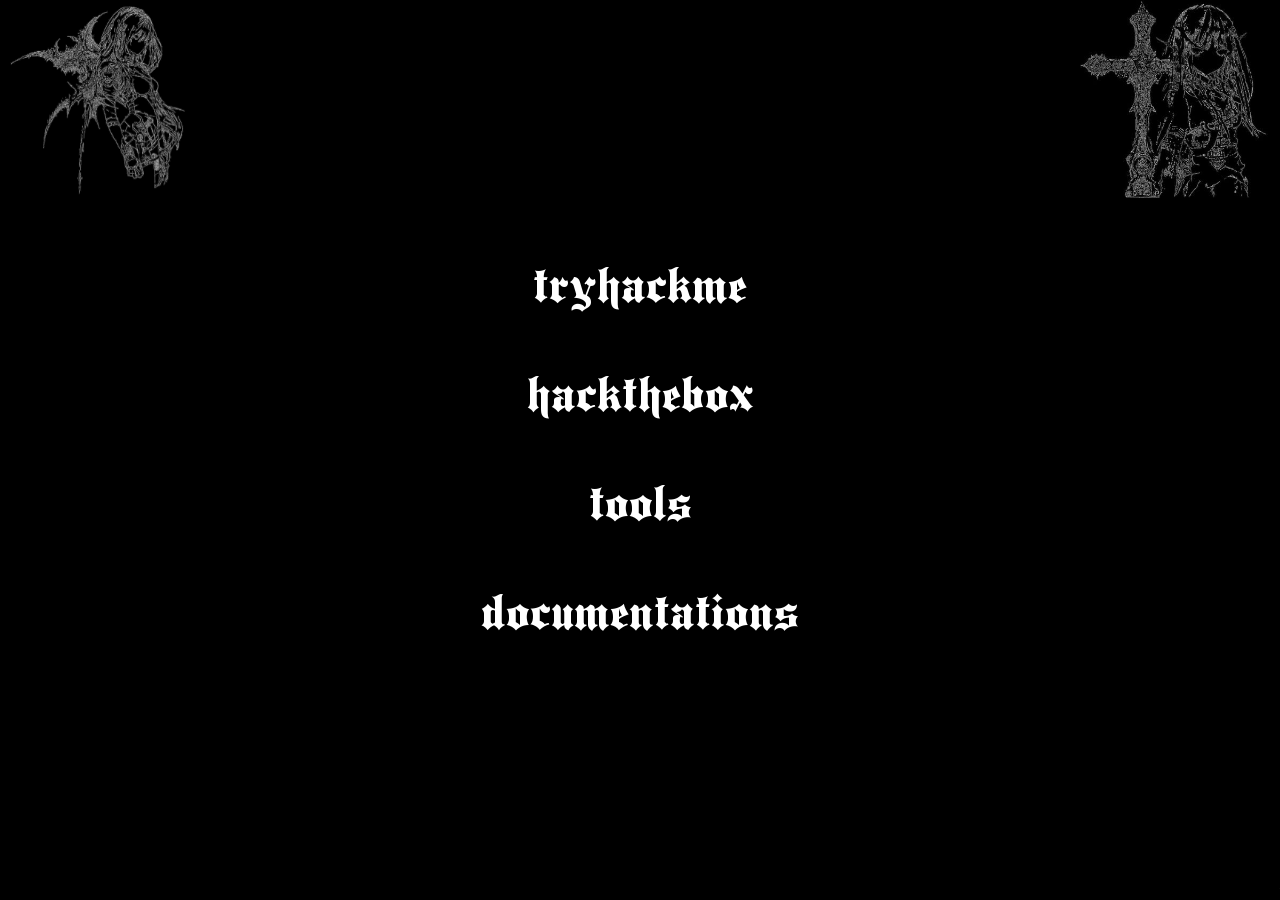
==== index.html @ bd2f1984 "init member mark" ====
<!DOCTYPE html>
<html lang="pt-br">
  <head>
    <meta charset="UTF-8" />
    <meta name="viewport" content="width=device-width, initial-scale=1.0" />
    <link rel="stylesheet" href="./css/fonts/fonts.css" />
    <link rel="stylesheet" href="./css/style.css" />
    <link rel="icon" href="./icon.ico" type="image/x-icon" />
    <title>highsix</title>
  </head>
  <body>
    <audio id="player" preload="auto" autoplay loop>
      <source src="music/bossout.mp3" type="audio/mp3" />
    </audio>
    <div class="image-header left">
      <img src="img/bless1.jpeg" alt="bless1" />
    </div>
    <div class="image-header right">
      <img src="img/bless2.jpeg" alt="bless2" />
    </div>

    <section class="container">
      <a class="font-fd link" href="https://highsix.evils.in/mark/thm/">tryhackme</a>
      <a class="font-fd link" href="https://highsix.evils.in/mark/htb/">hackthebox</a>
      <a class="font-fd link" href="https://highsix.evils.in/mark/tools/">tools</a>
      <a class="font-fd link" href="https://highsix.evils.in/mark/docs/">documentations</a>
    </section>

    <footer class="fixed-bottom">
      <span class="font-brs description-footer">in construction</span>
    </footer>
  </body>
</html>
---- css/fonts/fonts.css ----
@font-face {
  font-family: "FD";
  src: url("./FlyingDutchman.ttf") format("truetype");
}

@font-face {
  font-family: "BRS";
  src: url("./BellaRosePlain.ttf") format("truetype");
}

.font-fd {
  font-family: "FD";
}

.font-brs {
  font-family: "BRS";
}
---- css/style.css ----
body::-webkit-scrollbar {
  width: 0;
}

body {
  background-color: black;
  margin: 0 20px;
  scroll-behavior: smooth;
}

.image-header {
  position: fixed;
  top: 0;
  width: 200px;
}

img {
  width: 100%;
  height: 100%;
}

.left {
  left: 0;
}

.right {
  right: 0;
}

.container {
  width: 100%;
  height: 100vh;
  margin: 0 auto;
  display: flex;
  flex-direction: column;
  justify-content: center;
  align-items: center;
}

.link {
  position: relative;
  font-size: 50px;
  text-decoration: none;
  color: white;
  margin: 25px 0;
}

.link:hover {
  color: rgb(58, 14, 99);
}

.fixed-bottom {
  position: fixed;
  right: 0;
  bottom: 0;
  left: 0;
  z-index: 1030;
  background-color: #000;
  box-sizing: border-box;
  overflow: hidden;
  white-space: nowrap;
}

.description-footer {
  color: white;
  animation: marquee 10s linear infinite;
  display: inline-block;
  padding-left: 100%;
  will-change: transform;
  font-size: 18px;
}

@keyframes marquee {
  0% {
    transform: translate(0);
  }
  100% {
    transform: translate(-100%);
  }
}
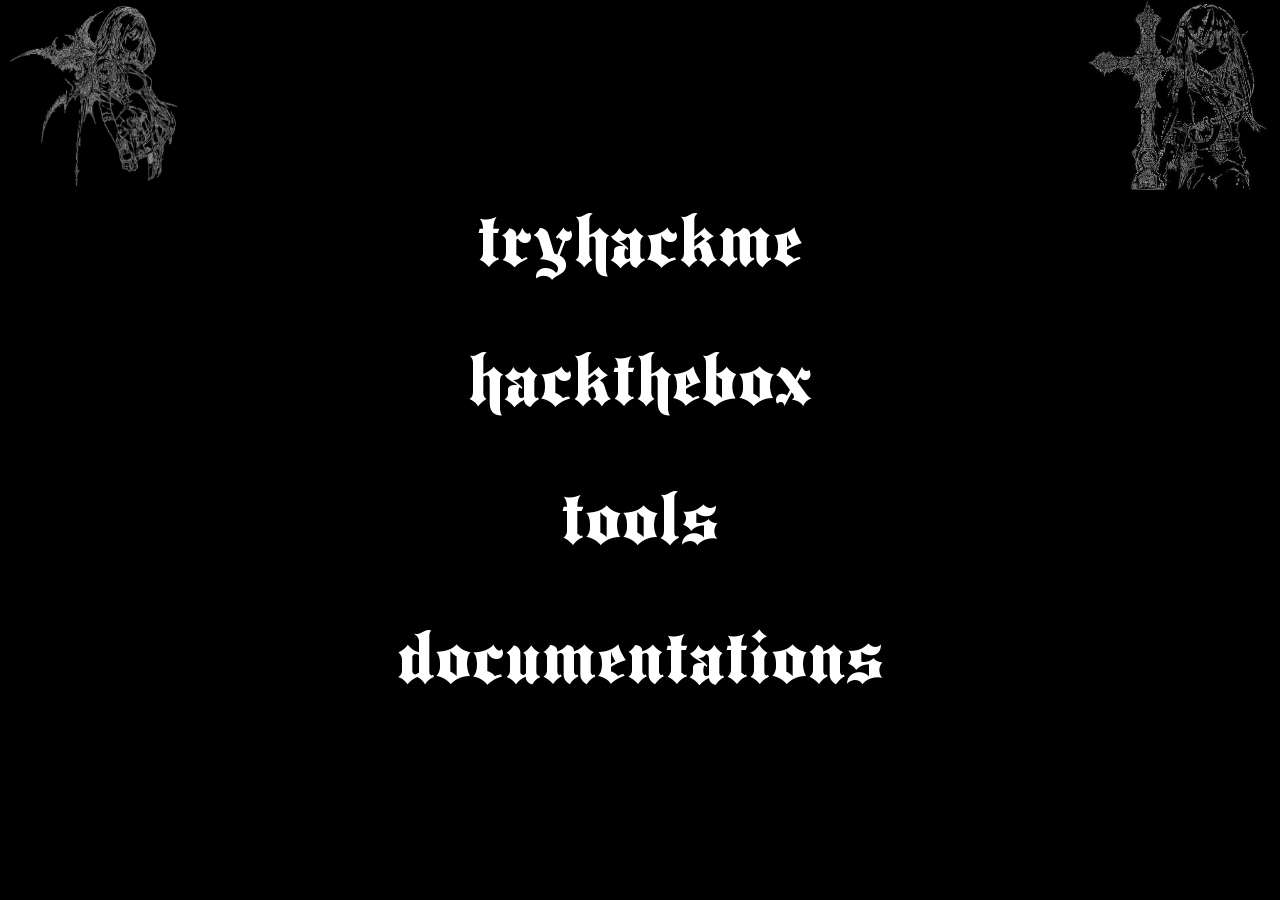
==== commit 1a633ab1: "add docs v1 and OS documentation" ====
--- a/index.html
+++ b/index.html
@@ -20,14 +20,14 @@
     </div>
 
     <section class="container">
-      <a class="font-fd link" href="https://highsix.evils.in/mark/thm/">tryhackme</a>
-      <a class="font-fd link" href="https://highsix.evils.in/mark/htb/">hackthebox</a>
-      <a class="font-fd link" href="https://highsix.evils.in/mark/tools/">tools</a>
-      <a class="font-fd link" href="https://highsix.evils.in/mark/docs/">documentations</a>
+      <a class="font-fd link" href="https://highsix.ftp.sh/mark/thm/">tryhackme</a>
+      <a class="font-fd link" href="https://highsix.ftp.sh/mark/htb/">hackthebox</a>
+      <a class="font-fd link" href="https://highsix.ftp.sh/mark/tools/">tools</a>
+      <a class="font-fd link" href="https://highsix.ftp.sh/mark/docs/">documentations</a>
     </section>
 
     <footer class="fixed-bottom">
-      <span class="font-brs description-footer">in construction</span>
+      <span class="font-brs description-footer">you're in Mark's room</span>
     </footer>
   </body>
 </html>
--- a/css/style.css
+++ b/css/style.css
@@ -11,7 +11,7 @@
 .image-header {
   position: fixed;
   top: 0;
-  width: 200px;
+  width: 15vw;
 }
 
 img {
@@ -39,7 +39,7 @@
 
 .link {
   position: relative;
-  font-size: 50px;
+  font-size: 8.5vh;
   text-decoration: none;
   color: white;
   margin: 25px 0;
@@ -67,7 +67,7 @@
   display: inline-block;
   padding-left: 100%;
   will-change: transform;
-  font-size: 18px;
+  font-size: 3vh;
 }
 
 @keyframes marquee {
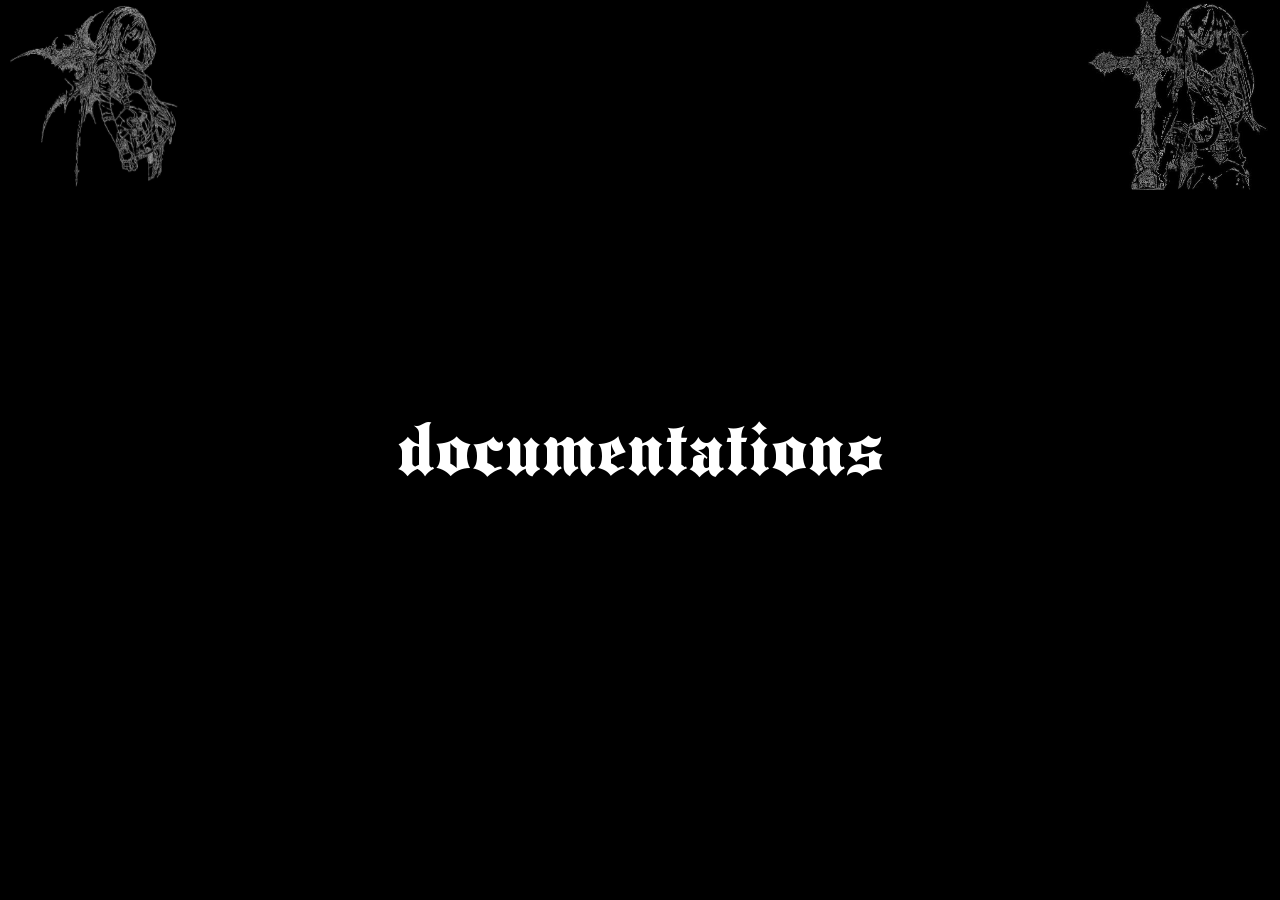
==== commit d10e9089: "chore: em construção" ====
--- a/index.html
+++ b/index.html
@@ -1,4 +1,4 @@
-<!DOCTYPE html>
+<!doctype html>
 <html lang="pt-br">
   <head>
     <meta charset="UTF-8" />
@@ -20,14 +20,13 @@
     </div>
 
     <section class="container">
-      <a class="font-fd link" href="https://highsix.ftp.sh/mark/thm/">tryhackme</a>
-      <a class="font-fd link" href="https://highsix.ftp.sh/mark/htb/">hackthebox</a>
-      <a class="font-fd link" href="https://highsix.ftp.sh/mark/tools/">tools</a>
-      <a class="font-fd link" href="https://highsix.ftp.sh/mark/docs/">documentations</a>
+      <a class="font-fd link" href="https://highsix.ftp.sh/mark/docs/"
+        >documentations</a
+      >
     </section>
 
     <footer class="fixed-bottom">
-      <span class="font-brs description-footer">you're in Mark's room</span>
+      <span class="font-brs description-footer">IV room</span>
     </footer>
   </body>
 </html>
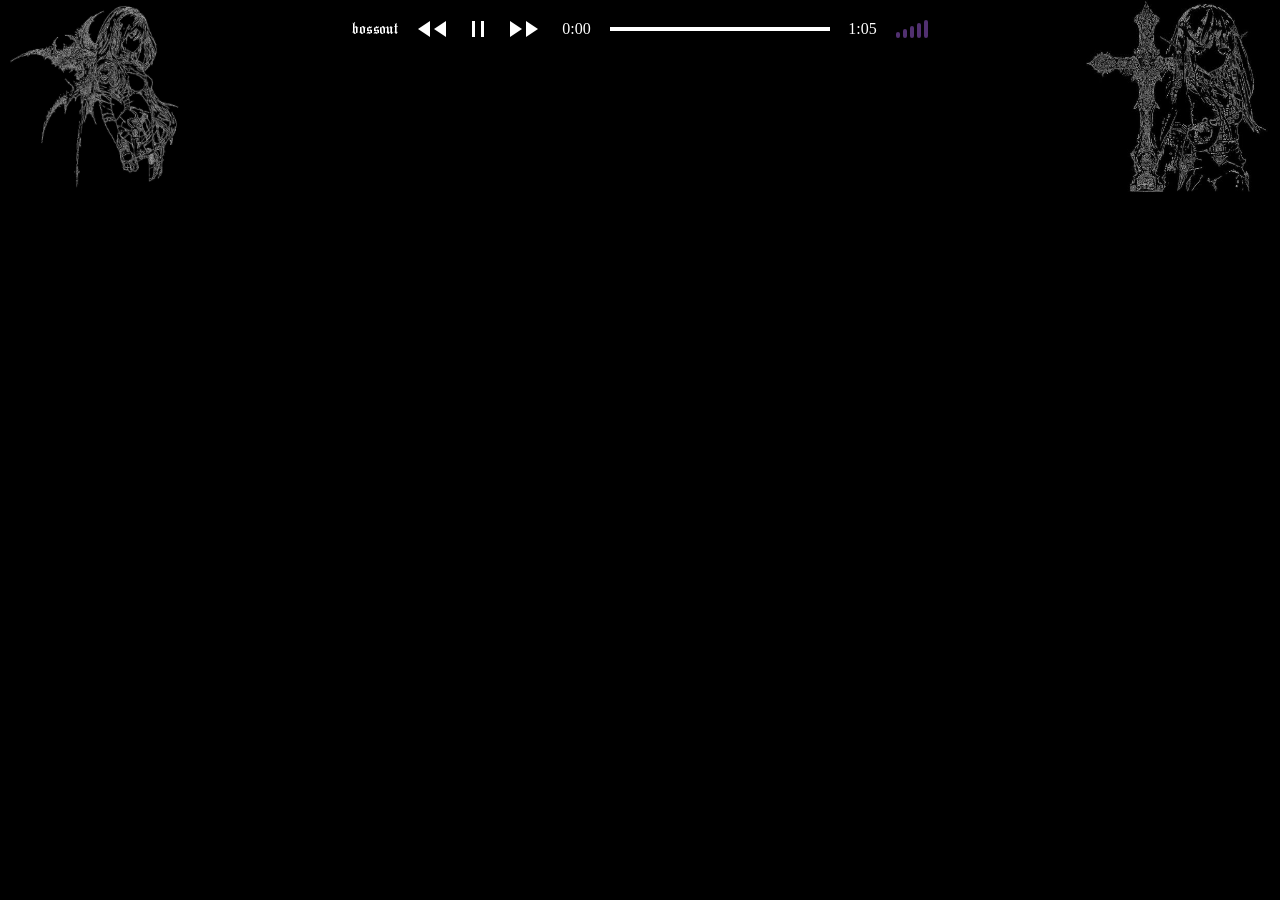
==== commit c127992d: "feat: adiciona header" ====
--- a/index.html
+++ b/index.html
@@ -3,30 +3,96 @@
   <head>
     <meta charset="UTF-8" />
     <meta name="viewport" content="width=device-width, initial-scale=1.0" />
+
+    <title>highsix</title>
+
+    <link rel="icon" href="./icon.ico" type="image/x-icon" />
     <link rel="stylesheet" href="./css/fonts/fonts.css" />
     <link rel="stylesheet" href="./css/style.css" />
-    <link rel="icon" href="./icon.ico" type="image/x-icon" />
-    <title>highsix</title>
+    <link rel="stylesheet" href="./css/header.css" />
+    <link rel="stylesheet" href="./css/footer.css" />
+
+    <script src="js/music.js" defer></script>
   </head>
+
   <body>
-    <audio id="player" preload="auto" autoplay loop>
-      <source src="music/bossout.mp3" type="audio/mp3" />
-    </audio>
-    <div class="image-header left">
-      <img src="img/bless1.jpeg" alt="bless1" />
-    </div>
-    <div class="image-header right">
-      <img src="img/bless2.jpeg" alt="bless2" />
-    </div>
+    <!-- Audio engine -->
+    <audio id="audio"></audio>
 
-    <section class="container">
-      <a class="font-fd link" href="https://highsix.ftp.sh/mark/docs/"
-        >documentations</a
-      >
-    </section>
+    <!-- Header / Player -->
+    <header class="fixed-header">
+      <!-- Left image -->
+      <div class="image-header left">
+        <img src="img/bless1.jpeg" alt="bless1" />
+      </div>
 
+      <!-- Player controls -->
+      <div class="player">
+        <!-- Track name -->
+        <span class="font-brs" id="music-name">N/A</span>
+
+        <!-- Previous -->
+        <button id="prev" class="icon-btn prev-btn" aria-label="Previous track">
+          <div class="prev-icon">
+            <span></span>
+            <span></span>
+          </div>
+        </button>
+
+        <!-- Play / Pause -->
+        <button
+          id="playPause"
+          class="play-btn playing"
+          aria-label="Play or pause"
+        >
+          <div class="play-icon"></div>
+
+          <div class="pause-icon">
+            <span></span>
+            <span></span>
+          </div>
+        </button>
+
+        <!-- Next -->
+        <button id="next" class="icon-btn next-btn" aria-label="Next track">
+          <div class="next-icon">
+            <span></span>
+            <span></span>
+          </div>
+        </button>
+
+        <!-- Time -->
+        <span class="time" id="currentTime">0:00</span>
+
+        <!-- Progress bar -->
+        <div class="progress-container" id="progressContainer">
+          <div class="progress-bar" id="progress"></div>
+        </div>
+
+        <span class="time" id="duration">0:00</span>
+
+        <!-- Volume -->
+        <div class="volume-bars" id="volumeBars" aria-label="Volume">
+          <span data-level="1"></span>
+          <span data-level="2"></span>
+          <span data-level="3"></span>
+          <span data-level="4"></span>
+          <span data-level="5"></span>
+        </div>
+      </div>
+
+      <!-- Right image -->
+      <div class="image-header right">
+        <img src="img/bless2.jpeg" alt="bless2" />
+      </div>
+    </header>
+
+    <!-- Main content -->
+    <section class="container"></section>
+
+    <!-- Footer -->
     <footer class="fixed-bottom">
-      <span class="font-brs description-footer">IV room</span>
+      <span class="font-brs description-footer">iv room</span>
     </footer>
   </body>
 </html>
--- a/css/style.css
+++ b/css/style.css
@@ -1,17 +1,16 @@
+/* =========================================================
+   RESET / BASE
+   ========================================================= */
+
 body::-webkit-scrollbar {
   width: 0;
 }
 
 body {
-  background-color: black;
   margin: 0 20px;
+  background-color: #000;
   scroll-behavior: smooth;
-}
-
-.image-header {
-  position: fixed;
-  top: 0;
-  width: 15vw;
+  min-height: 100vh;
 }
 
 img {
@@ -19,18 +18,11 @@
   height: 100%;
 }
 
-.left {
-  left: 0;
-}
-
-.right {
-  right: 0;
-}
+/* =========================================================
+   CONTENT
+   ========================================================= */
 
 .container {
-  width: 100%;
-  height: 100vh;
-  margin: 0 auto;
   display: flex;
   flex-direction: column;
   justify-content: center;
@@ -38,43 +30,12 @@
 }
 
 .link {
-  position: relative;
   font-size: 8.5vh;
+  margin: 25px 0;
+  color: white;
   text-decoration: none;
-  color: white;
-  margin: 25px 0;
 }
 
 .link:hover {
   color: rgb(58, 14, 99);
 }
-
-.fixed-bottom {
-  position: fixed;
-  right: 0;
-  bottom: 0;
-  left: 0;
-  z-index: 1030;
-  background-color: #000;
-  box-sizing: border-box;
-  overflow: hidden;
-  white-space: nowrap;
-}
-
-.description-footer {
-  color: white;
-  animation: marquee 10s linear infinite;
-  display: inline-block;
-  padding-left: 100%;
-  will-change: transform;
-  font-size: 3vh;
-}
-
-@keyframes marquee {
-  0% {
-    transform: translate(0);
-  }
-  100% {
-    transform: translate(-100%);
-  }
-}
--- a/css/header.css
+++ b/css/header.css
@@ -0,0 +1,204 @@
+/* =========================================================
+   HEADER
+   ========================================================= */
+
+.fixed-header {
+  position: fixed;
+  top: 0;
+  left: 0;
+  right: 0;
+
+  height: 15vw;
+  background: #000;
+  z-index: 2000;
+
+  display: flex;
+  align-items: flex-start;
+  justify-content: space-between;
+}
+
+.image-header {
+  height: 100%;
+}
+
+.image-header img {
+  max-height: 100%;
+  width: auto;
+}
+
+/* =========================================================
+   PLAYER
+   ========================================================= */
+
+.player {
+  display: flex;
+  align-items: center;
+  gap: 14px;
+  height: 30%;
+  color: white;
+}
+
+.player button {
+  background: none;
+  border: none;
+  cursor: pointer;
+  color: white;
+}
+
+/* =========================================================
+   ICONS — PREV / NEXT
+   ========================================================= */
+
+.icon-btn {
+  display: flex;
+  align-items: center;
+}
+
+.prev-icon,
+.next-icon {
+  display: flex;
+  gap: 4px;
+}
+
+.prev-icon span,
+.next-icon span {
+  width: 0;
+  height: 0;
+
+  border-top: 8px solid transparent;
+  border-bottom: 8px solid transparent;
+}
+
+.prev-icon span {
+  border-right: 12px solid white;
+}
+
+.next-icon span {
+  border-left: 12px solid white;
+}
+
+.icon-btn:hover .prev-icon span {
+  border-right-color: rgb(58, 14, 99);
+}
+
+.icon-btn:hover .next-icon span {
+  border-left-color: rgb(58, 14, 99);
+}
+
+/* =========================================================
+   ICONS — PLAY / PAUSE
+   ========================================================= */
+
+.play-btn {
+  display: flex;
+  align-items: center;
+}
+
+.play-icon {
+  --size: 12px;
+
+  border-top: calc(var(--size) / 1.5) solid transparent;
+  border-bottom: calc(var(--size) / 1.5) solid transparent;
+  border-left: var(--size) solid white;
+}
+
+.pause-icon {
+  --h: 16px;
+  --w: 3px;
+  --gap: 6px;
+
+  display: flex;
+  gap: var(--gap);
+}
+
+.pause-icon span {
+  width: var(--w);
+  height: var(--h);
+  background-color: white;
+}
+
+/* estado */
+.play-btn .pause-icon {
+  display: none;
+}
+
+.play-btn.playing .pause-icon {
+  display: flex;
+}
+
+.play-btn.playing .play-icon {
+  display: none;
+}
+
+/* hover */
+.play-icon:hover {
+  border-left-color: rgb(58, 14, 99);
+}
+
+.play-btn:hover .pause-icon span {
+  background-color: rgb(58, 14, 99);
+}
+
+/* =========================================================
+   TIME / PROGRESS
+   ========================================================= */
+
+.time {
+  min-width: 38px;
+  text-align: center;
+  color: white;
+}
+
+.progress-container {
+  width: 220px;
+  height: 4px;
+  background: white;
+  cursor: pointer;
+  position: relative;
+}
+
+.progress-bar {
+  height: 100%;
+  width: 0%;
+  background: rgb(81, 48, 112);
+}
+
+/* =========================================================
+   VOLUME
+   ========================================================= */
+
+.volume-bars {
+  display: flex;
+  align-items: flex-end;
+  gap: 3px;
+  cursor: pointer;
+}
+
+.volume-bars span {
+  width: 4px;
+  background: white;
+  border-radius: 2px;
+  transition: background 0.2s ease;
+}
+
+/* alturas */
+.volume-bars span:nth-child(1) {
+  height: 6px;
+}
+.volume-bars span:nth-child(2) {
+  height: 9px;
+}
+.volume-bars span:nth-child(3) {
+  height: 12px;
+}
+.volume-bars span:nth-child(4) {
+  height: 15px;
+}
+.volume-bars span:nth-child(5) {
+  height: 18px;
+}
+
+/* ativo */
+.volume-bars span.active {
+  background: rgb(81, 48, 112);
+}
--- a/css/footer.css
+++ b/css/footer.css
@@ -0,0 +1,35 @@
+/* =========================================================
+   FOOTER
+   ========================================================= */
+
+.fixed-bottom {
+  position: fixed;
+  bottom: 0;
+  left: 0;
+  right: 0;
+
+  background-color: #000;
+  z-index: 1030;
+
+  overflow: hidden;
+  white-space: nowrap;
+}
+
+.description-footer {
+  display: inline-block;
+  padding-left: 100%;
+  font-size: 3vh;
+  color: white;
+
+  animation: marquee 10s linear infinite;
+  will-change: transform;
+}
+
+@keyframes marquee {
+  from {
+    transform: translateX(0);
+  }
+  to {
+    transform: translateX(-100%);
+  }
+}
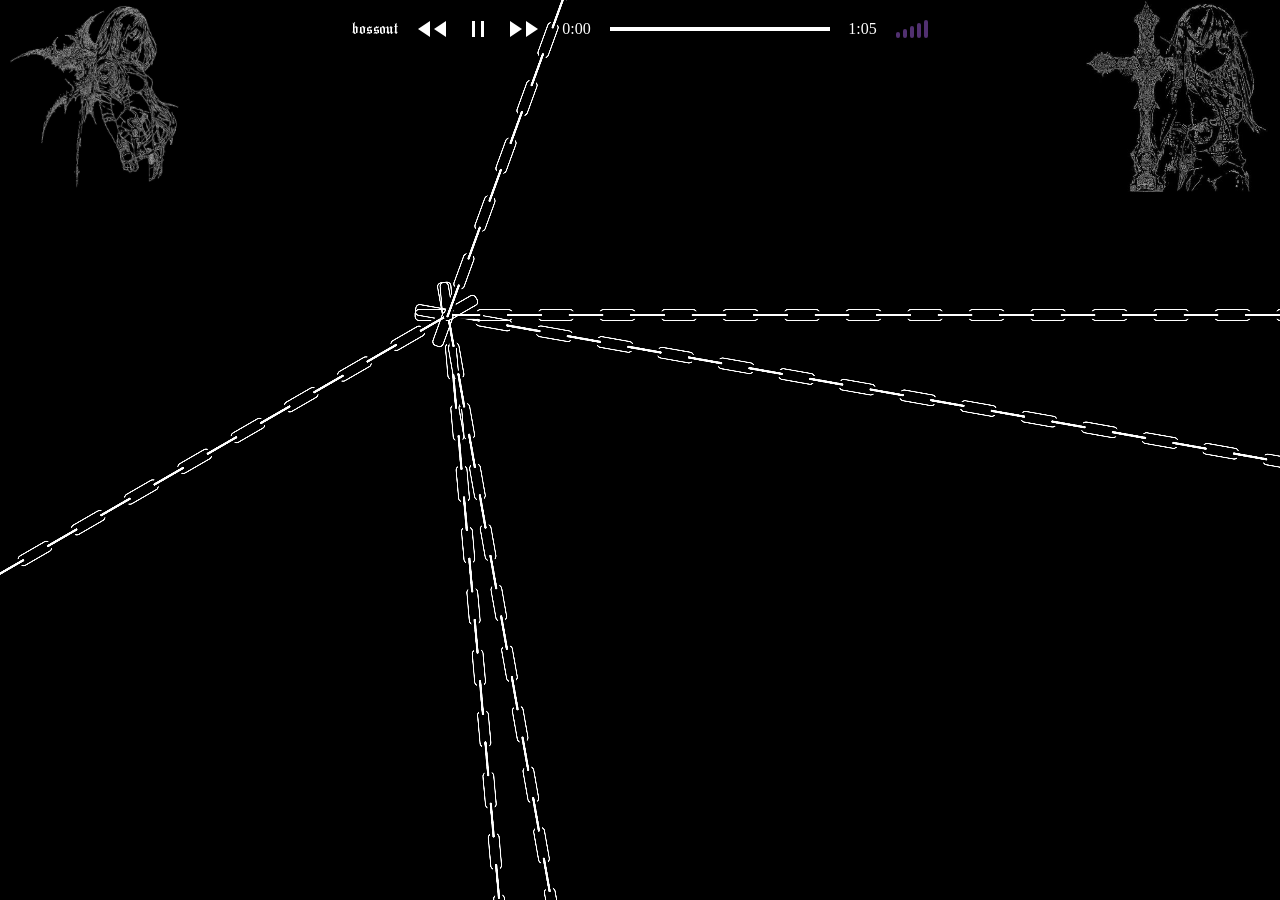
==== commit 63c6d589: "chore: ajusta z-index e add correntes" ====
--- a/index.html
+++ b/index.html
@@ -11,11 +11,17 @@
     <link rel="stylesheet" href="./css/style.css" />
     <link rel="stylesheet" href="./css/header.css" />
     <link rel="stylesheet" href="./css/footer.css" />
-
+    <link rel="stylesheet" href="./css/chains.css" />
+    <script src="js/chains.js" defer></script>
     <script src="js/music.js" defer></script>
   </head>
 
   <body>
+    <!-- BACKGROUND CHAINS -->
+    <div class="chains-background">
+      <div class="chain-wrapper" id="chains"></div>
+    </div>
+
     <!-- Audio engine -->
     <audio id="audio"></audio>
 
--- a/css/header.css
+++ b/css/header.css
@@ -7,10 +7,9 @@
   top: 0;
   left: 0;
   right: 0;
-
   height: 15vw;
-  background: #000;
-  z-index: 2000;
+  background: transparent;
+  z-index: 100;
 
   display: flex;
   align-items: flex-start;
--- a/css/footer.css
+++ b/css/footer.css
@@ -7,9 +7,8 @@
   bottom: 0;
   left: 0;
   right: 0;
-
-  background-color: #000;
-  z-index: 1030;
+  background-color: transparent;
+  z-index: 100;
 
   overflow: hidden;
   white-space: nowrap;
--- a/css/chains.css
+++ b/css/chains.css
@@ -0,0 +1,88 @@
+.chains-background {
+  position: fixed;
+  inset: 0;
+  overflow: hidden;
+  pointer-events: none;
+}
+
+.chain-wrapper {
+  position: absolute;
+  width: 100%;
+  height: 100%;
+  pointer-events: none;
+  transform: scale(0.3);
+  transform-origin: center;
+}
+
+.chain {
+  --angle: 0deg;
+  --x: 0vw;
+  --y: -200vh;
+  --step: 205px;
+  --link-gap: 100px;
+  --speed: 0.35s;
+  --move-distance: 615px;
+
+  will-change: transform;
+  animation: moveChain linear infinite;
+  animation-duration: var(--speed);
+}
+
+.chain-unit {
+  position: absolute;
+  z-index: calc(100 - var(--i));
+  transform: translate(
+    calc(cos(var(--angle)) * var(--step) * var(--i)),
+    calc(sin(var(--angle)) * var(--step) * var(--i))
+  );
+}
+
+.chain-link {
+  position: absolute;
+  width: 115px;
+  border-radius: 15px;
+}
+
+/* elo principal */
+.chain-link.main {
+  height: 32px;
+  background: transparent;
+  border: 4px solid #ffffff;
+  z-index: 1;
+  position: absolute;
+
+  transform: translate(
+      calc(-50% - cos(var(--angle)) * var(--link-gap) / 2),
+      calc(-50% - sin(var(--angle)) * var(--link-gap) / 2)
+    )
+    rotate(var(--angle));
+}
+
+/* elo interno */
+.chain-link.wrap {
+  height: 6px;
+  background: white;
+  border: 1px solid rgb(255, 255, 255);
+  box-shadow: 0 0 0 8px black;
+  z-index: 2;
+  position: absolute;
+
+  transform: translate(
+      calc(-50% + cos(var(--angle)) * var(--link-gap) / 2),
+      calc(-50% + sin(var(--angle)) * var(--link-gap) / 2)
+    )
+    rotate(var(--angle));
+}
+
+@keyframes moveChain {
+  from {
+    transform: translate(var(--x), var(--y));
+  }
+
+  to {
+    transform: translate(
+      calc(var(--x) + cos(var(--angle)) * var(--move-distance)),
+      calc(var(--y) + sin(var(--angle)) * var(--move-distance))
+    );
+  }
+}
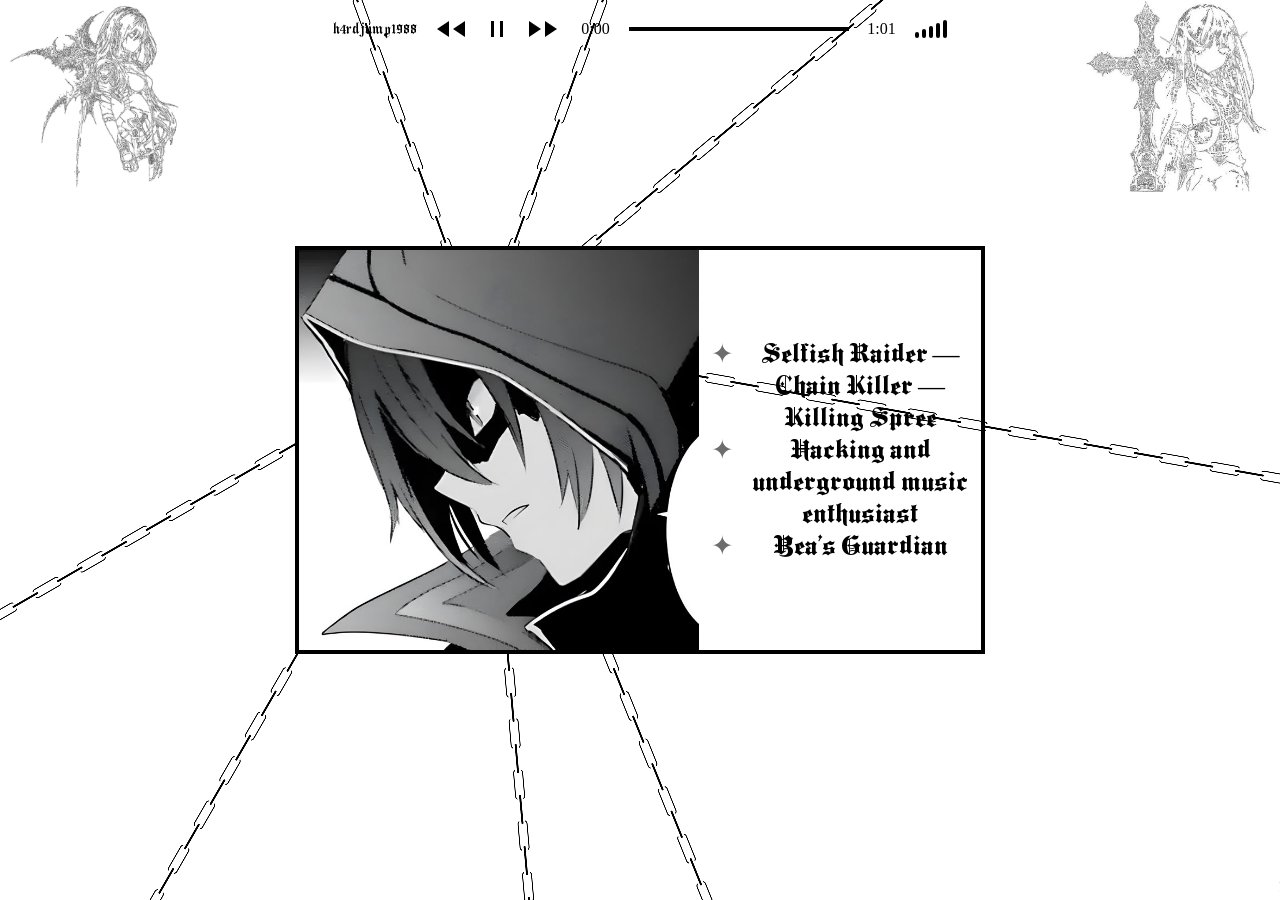
==== commit 5cdc8ba1: "adiciona musicas, altera pagina para branco, cria perfil e ajusta correntes" ====
--- a/index.html
+++ b/index.html
@@ -94,7 +94,20 @@
     </header>
 
     <!-- Main content -->
-    <section class="container"></section>
+    <section class="container">
+      <div class="profile">
+        <div class="image-profile">
+          <img src="img/iv.jpg" alt="bless1" />
+        </div>
+        <div class="description font-fd">
+          <ul>
+            <li>Selfish Raider — Chain Killer — Killing Spree</li>
+            <li>Hacking and underground music enthusiast</li>
+            <li>Bea’s Guardian</li>
+          </ul>
+        </div>
+      </div>
+    </section>
 
     <!-- Footer -->
     <footer class="fixed-bottom">
--- a/css/style.css
+++ b/css/style.css
@@ -8,7 +8,7 @@
 
 body {
   margin: 0 20px;
-  background-color: #000;
+  background-color: #ffffff;
   scroll-behavior: smooth;
   min-height: 100vh;
 }
@@ -24,9 +24,41 @@
 
 .container {
   display: flex;
-  flex-direction: column;
   justify-content: center;
   align-items: center;
+  min-height: 100vh;
+}
+
+.profile {
+  width: 55%;
+  height: 400px;
+  display: flex;
+  align-items: center;
+  border: 4px solid #000000;
+  z-index: 5;
+}
+
+.image-profile {
+  height: 100%;
+}
+
+.description {
+  flex: 1;
+  display: flex;
+  justify-content: center;
+  text-align: center;
+  font-size: 3vh;
+  color: rgb(0, 0, 0);
+}
+
+.image-profile img {
+  max-height: 100%;
+  width: auto;
+}
+
+li::marker {
+  content: "✦ ";
+  color: rgb(110, 108, 110);
 }
 
 .link {
--- a/css/header.css
+++ b/css/header.css
@@ -22,6 +22,7 @@
 
 .image-header img {
   max-height: 100%;
+  filter: invert(1);
   width: auto;
 }
 
@@ -34,14 +35,14 @@
   align-items: center;
   gap: 14px;
   height: 30%;
-  color: white;
+  color: rgb(0, 0, 0);
 }
 
 .player button {
   background: none;
   border: none;
   cursor: pointer;
-  color: white;
+  color: rgb(0, 0, 0);
 }
 
 /* =========================================================
@@ -69,19 +70,19 @@
 }
 
 .prev-icon span {
-  border-right: 12px solid white;
+  border-right: 12px solid rgb(0, 0, 0);
 }
 
 .next-icon span {
-  border-left: 12px solid white;
+  border-left: 12px solid rgb(0, 0, 0);
 }
 
 .icon-btn:hover .prev-icon span {
-  border-right-color: rgb(58, 14, 99);
+  border-right-color: rgba(3, 3, 3, 0.6);
 }
 
 .icon-btn:hover .next-icon span {
-  border-left-color: rgb(58, 14, 99);
+  border-left-color: rgba(3, 3, 3, 0.6);
 }
 
 /* =========================================================
@@ -98,7 +99,7 @@
 
   border-top: calc(var(--size) / 1.5) solid transparent;
   border-bottom: calc(var(--size) / 1.5) solid transparent;
-  border-left: var(--size) solid white;
+  border-left: var(--size) solid rgb(0, 0, 0);
 }
 
 .pause-icon {
@@ -113,7 +114,7 @@
 .pause-icon span {
   width: var(--w);
   height: var(--h);
-  background-color: white;
+  background-color: rgb(2, 2, 2);
 }
 
 /* estado */
@@ -131,11 +132,11 @@
 
 /* hover */
 .play-icon:hover {
-  border-left-color: rgb(58, 14, 99);
+  border-left-color: rgba(3, 3, 3, 0.6);
 }
 
 .play-btn:hover .pause-icon span {
-  background-color: rgb(58, 14, 99);
+  background-color: rgba(3, 3, 3, 0.6);
 }
 
 /* =========================================================
@@ -145,13 +146,13 @@
 .time {
   min-width: 38px;
   text-align: center;
-  color: white;
+  color: rgb(0, 0, 0);
 }
 
 .progress-container {
   width: 220px;
   height: 4px;
-  background: white;
+  background: rgb(0, 0, 0);
   cursor: pointer;
   position: relative;
 }
@@ -159,7 +160,7 @@
 .progress-bar {
   height: 100%;
   width: 0%;
-  background: rgb(81, 48, 112);
+  background: rgba(255, 255, 255, 0.9);
 }
 
 /* =========================================================
@@ -175,7 +176,7 @@
 
 .volume-bars span {
   width: 4px;
-  background: white;
+  background: rgba(0, 0, 0, 0.6);
   border-radius: 2px;
   transition: background 0.2s ease;
 }
@@ -199,5 +200,5 @@
 
 /* ativo */
 .volume-bars span.active {
-  background: rgb(81, 48, 112);
-}
+  background: rgb(0, 0, 0);
+}
--- a/css/footer.css
+++ b/css/footer.css
@@ -18,7 +18,7 @@
   display: inline-block;
   padding-left: 100%;
   font-size: 3vh;
-  color: white;
+  color: rgb(0, 0, 0);
 
   animation: marquee 10s linear infinite;
   will-change: transform;
--- a/css/chains.css
+++ b/css/chains.css
@@ -10,7 +10,8 @@
   width: 100%;
   height: 100%;
   pointer-events: none;
-  transform: scale(0.3);
+  will-change: transform;
+  transform: scale(0.25);
   transform-origin: center;
 }
 
@@ -20,7 +21,7 @@
   --y: -200vh;
   --step: 205px;
   --link-gap: 100px;
-  --speed: 0.35s;
+  --speed: 0.7s;
   --move-distance: 615px;
 
   will-change: transform;
@@ -47,7 +48,7 @@
 .chain-link.main {
   height: 32px;
   background: transparent;
-  border: 4px solid #ffffff;
+  border: 4px solid #000000;
   z-index: 1;
   position: absolute;
 
@@ -61,9 +62,9 @@
 /* elo interno */
 .chain-link.wrap {
   height: 6px;
-  background: white;
-  border: 1px solid rgb(255, 255, 255);
-  box-shadow: 0 0 0 8px black;
+  background: rgb(0, 0, 0);
+  border: 1px solid rgb(0, 0, 0);
+  box-shadow: 0 0 0 8px rgb(255, 255, 255);
   z-index: 2;
   position: absolute;
 
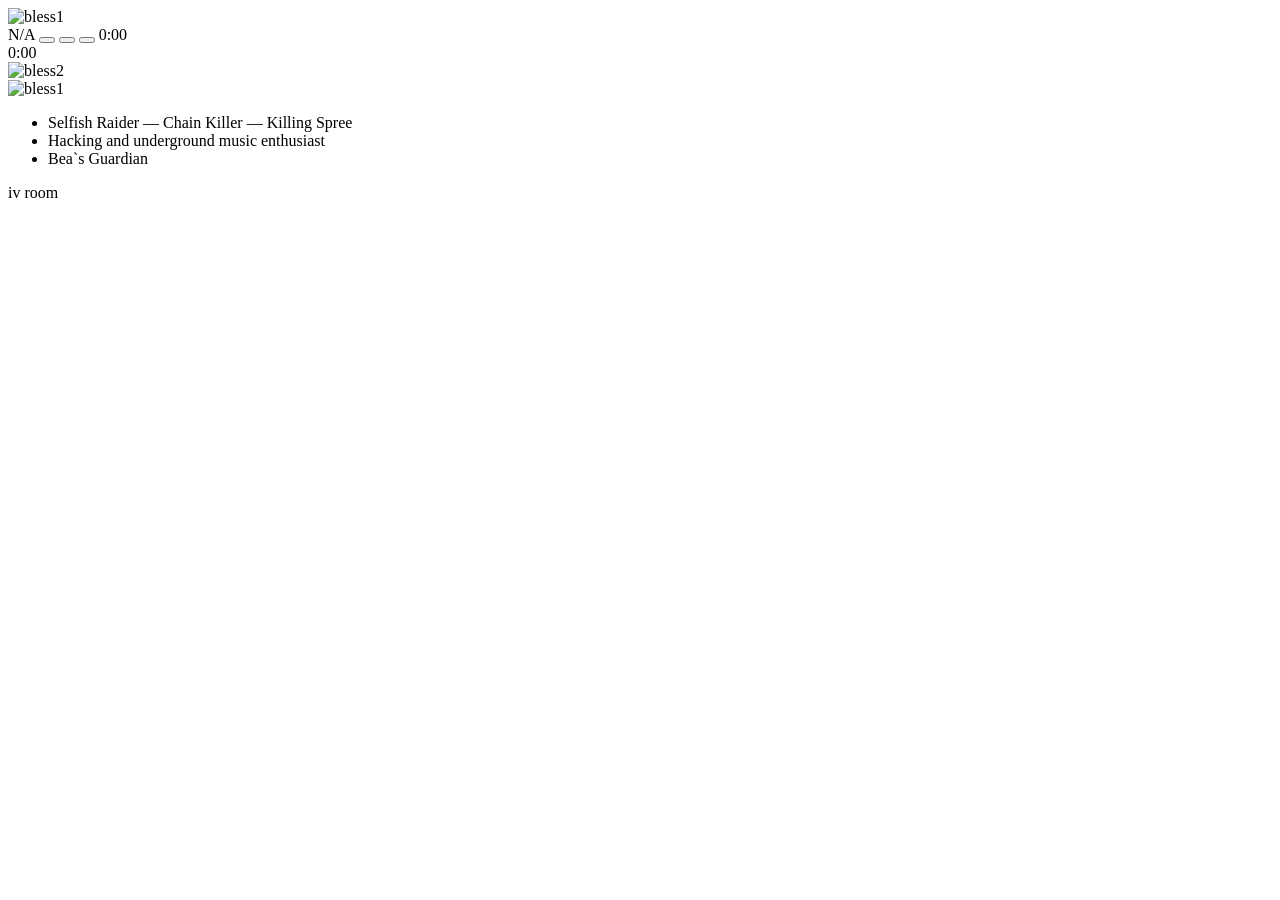
==== commit a3c3143d: "fix: teste usando <base href>" ====
--- a/index.html
+++ b/index.html
@@ -1,10 +1,12 @@
 <!doctype html>
-<html lang="pt-br">
+<html lang="en">
   <head>
     <meta charset="UTF-8" />
     <meta name="viewport" content="width=device-width, initial-scale=1.0" />
 
     <title>highsix</title>
+
+    <base href="/IV/" />
 
     <link rel="icon" href="./icon.ico" type="image/x-icon" />
     <link rel="stylesheet" href="./css/fonts/fonts.css" />
@@ -103,7 +105,7 @@
           <ul>
             <li>Selfish Raider — Chain Killer — Killing Spree</li>
             <li>Hacking and underground music enthusiast</li>
-            <li>Bea’s Guardian</li>
+            <li>Bea`s Guardian</li>
           </ul>
         </div>
       </div>
